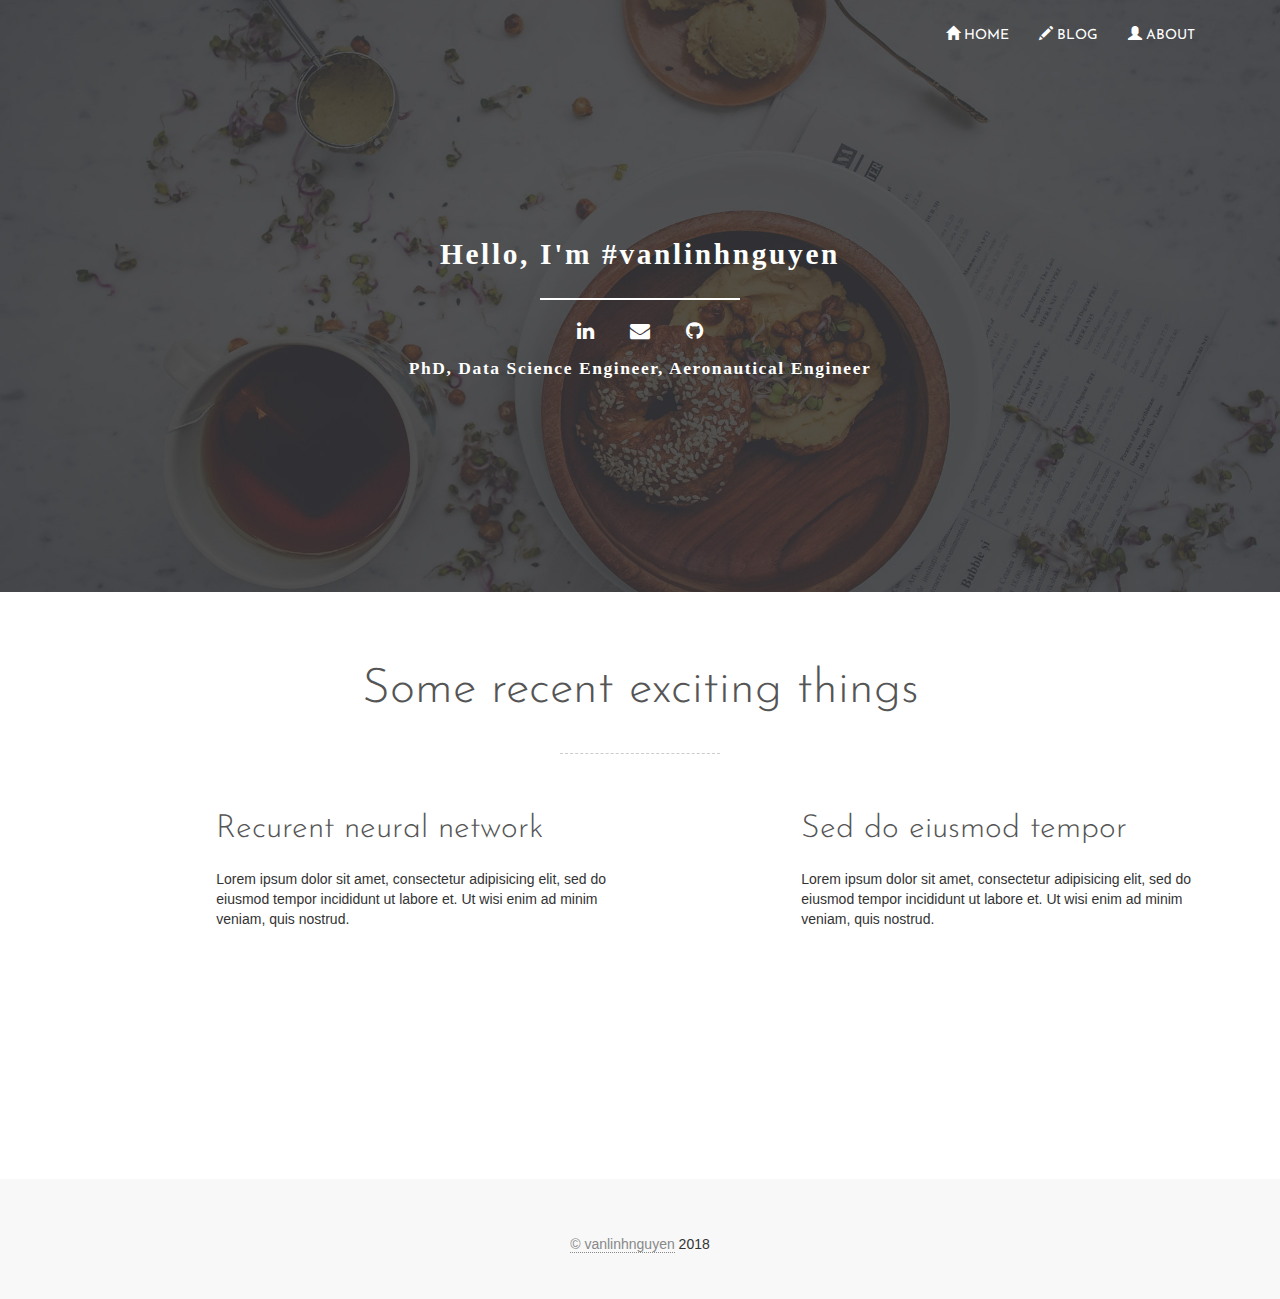
==== index.html @ 9b0e5e78 "template change" ====
<!DOCTYPE html>
<html lang="en">

    <head>

        <meta charset="utf-8">
        <meta http-equiv="X-UA-Compatible" content="IE=edge">
        <meta name="viewport" content="width=device-width, initial-scale=1">
        <title>vanlinhnguyen</title>

        <!-- CSS -->        
        <link rel="stylesheet" href="https://fonts.googleapis.com/css?family=Josefin+Sans:300,400|Roboto:300,400,500">
        <link rel="stylesheet" href="assets/bootstrap/css/bootstrap.min.css">
        <link rel="stylesheet" href="assets/font-awesome/css/font-awesome.min.css">
        <link rel="stylesheet" href="assets/css/animate.css">
        <link rel="stylesheet" href="assets/css/style.css">

        <!-- HTML5 Shim and Respond.js IE8 support of HTML5 elements and media queries -->
        <!-- WARNING: Respond.js doesn't work if you view the page via file:// -->
        <!--[if lt IE 9]>
            <script src="https://oss.maxcdn.com/libs/html5shiv/3.7.0/html5shiv.js"></script>
            <script src="https://oss.maxcdn.com/libs/respond.js/1.4.2/respond.min.js"></script>
        <![endif]-->
    </head>

    <body>
    
    	<!-- Top content -->
			<div class="top-content">
				<!-- Top menu -->
				<nav class="navbar navbar-inverse" role="navigation">
					<div class="container">
						<!-- Collect the nav links, forms, and other content for toggling -->
						<div class="collapse navbar-collapse" id="top-navbar-1">
							<ul class="nav navbar-nav navbar-right">
								<li><a href="./index.html"><span class="glyphicon glyphicon-home"></span> Home</a></li>
								<li><a href="blog.html"><span class="glyphicon glyphicon-pencil"></span> Blog</a></li>
								<li><a href="#"><span class="glyphicon glyphicon-user"></span> About</a></li>
							</ul>
						</div>
					</div>
				</nav>

				<div class="top-content-container">
					<div class="container">
						<div class="row">
							<div class="col-sm-12 text wow fadeInLeft pagination-centered">
								<h1>Hello, I'm #vanlinhnguyen</h1>
								<a type="button" href="https://www.linkedin.com/in/van-linh-nguyen-phd-88685b9a" class="btn-floating btn-lg btn-li"><i class="fa fa-linkedin"></i></a>
								<a type="button" href="mailto:linh.van.nguyen@hotmail.com" class="btn-floating btn-lg btn-email"><i class="fa fa-envelope"></i></a>
								<a type="button" href="https://github.com/vanlinhnguyen" class="btn-floating btn-lg btn-git"><i class="fa fa-github"></i></a>
								<h2>
									PhD, Data Science Engineer, Aeronautical Engineer
								</h2>
							</div>
						</div>
					</div>
				</div>
            
			</div>
        
			<!-- Features -->
			<div class="features-container section-container">
				<div class="container">
						<div class="row">
								<div class="col-sm-12 features section-description wow fadeIn">
										<h2  class="text-center">Some recent exciting things</h2>
										<div class="divider-1"><div class="line"></div></div>
								</div>
						</div>

						<div class="row">
								<div class="col-sm-6 features-box wow fadeInLeft">
									<div class="row">
										<div class="col-sm-3 features-box-icon">
											<i class="fa fa-twitter"></i>
										</div>
										<div class="col-sm-9">
											<h3>Recurent neural network</h3>
												<p>
													Lorem ipsum dolor sit amet, consectetur adipisicing elit, sed do eiusmod tempor incididunt ut labore et.
													Ut wisi enim ad minim veniam, quis nostrud.
												</p>
										</div>
									</div>
								</div>
								<div class="col-sm-6 features-box wow fadeInLeft">
									<div class="row">
										<div class="col-sm-3 features-box-icon">
											<i class="fa fa-instagram"></i>
										</div>
										<div class="col-sm-9">
											<h3>Sed do eiusmod tempor</h3>
												<p>
													Lorem ipsum dolor sit amet, consectetur adipisicing elit, sed do eiusmod tempor incididunt ut labore et.
													Ut wisi enim ad minim veniam, quis nostrud.
												</p>
										</div>
									</div>
								</div>
						</div>

						<div class="row">
								<div class="col-sm-6 features-box wow fadeInLeft">
									<div class="row">
										<div class="col-sm-3 features-box-icon">
											<i class="fa fa-magic"></i>
										</div>
										<div class="col-sm-9">
											<h3>Quis nostrud exerci tat</h3>
												<p>
													Lorem ipsum dolor sit amet, consectetur adipisicing elit, sed do eiusmod tempor incididunt ut labore et.
													Ut wisi enim ad minim veniam, quis nostrud.
												</p>
										</div>
									</div>
								</div>
								<div class="col-sm-6 features-box wow fadeInLeft">
									<div class="row">
										<div class="col-sm-3 features-box-icon">
											<i class="fa fa-cloud"></i>
										</div>
										<div class="col-sm-9">
											<h3>Minim veniam quis nostrud</h3>
												<p>
													Lorem ipsum dolor sit amet, consectetur adipisicing elit, sed do eiusmod tempor incididunt ut labore et.
													Ut wisi enim ad minim veniam, quis nostrud.
												</p>
										</div>
									</div>
								</div>
						</div>
	        </div>
        </div>
				<!-- Footer -->
				<footer>
					<div class="container pagination-centered">
						<div class="row">
							<div class="col-sm-12 footer-copyright">
								<a href="mailto:linh.van.nguyen@hotmail.com">&copy; vanlinhnguyen</a> 2018
							</div>
						</div>
					</div>
				</footer>
        <!-- Javascript -->
        <script src="assets/js/jquery-1.11.1.min.js"></script>
        <script src="assets/bootstrap/js/bootstrap.min.js"></script>
        <script src="assets/js/jquery.backstretch.min.js"></script>
        <script src="assets/js/wow.min.js"></script>
        <script src="assets/js/retina-1.1.0.min.js"></script>
        <script src="assets/js/scripts.js"></script>
        
        <!--[if lt IE 10]>
            <script src="assets/js/placeholder.js"></script>
        <![endif]-->

    </body>

</html>
---- assets/css/style.css ----
html,
body {
    height: 100%
}

.fa {
    font-size: 20px;
    color:white;
}

.pagination-centered{text-align:center;}

/*h1, h2, h3, h4, h5, h6 {*/
    /*text-align: center;*/
/*}*/
strong { font-weight: 500; }

a, a:hover, a:focus {
	color: #cb9f3d; text-decoration: none;
    -o-transition: all .3s; -moz-transition: all .3s; -webkit-transition: all .3s; -ms-transition: all .3s; transition: all .3s;
}

.container h2 { margin-top: 10px; font-family: 'Josefin Sans', sans-serif; font-size: 48px; font-weight: 300; color: #555; line-height: 56px; }
.container h3 { font-family: 'Josefin Sans', sans-serif; font-size: 32px; font-weight: 300; color: #555; line-height: 40px; }

img { max-width: 100%; }

.medium-paragraph { font-size: 18px; line-height: 34px; }

.colored { color: #cb9f3d; }

::-moz-selection { background: #cb9f3d; color: #fff; text-shadow: none; }
::selection { background: #cb9f3d; color: #fff; text-shadow: none; }


/***** General style, all sections *****/

.section-container { margin: 0 auto; padding-bottom: 80px; }
.section-description { margin-top: 60px; padding-bottom: 10px; }
.section-description p { margin-top: 20px; padding: 0 120px; }


/***** Divider *****/

.divider-1 { padding: 25px 0 15px 0; }
.divider-1 .line { width: 160px; margin: 0 auto; border-bottom: 1px dashed #ccc; }


/***** Top menu *****/

.navbar {
	margin-bottom: 0;
	padding-top: 10px;
	background: none;
	border: 0;
	-moz-border-radius: 0; -webkit-border-radius: 0; border-radius: 0;
	-o-transition: all .6s; -moz-transition: all .6s; -webkit-transition: all .6s; -ms-transition: all .6s; transition: all .6s;
}

ul.navbar-nav {
	font-family: 'Josefin Sans', sans-serif;
	font-size: 14px;
	color: #fff;
	font-weight: 400;
	text-transform: uppercase;
}

.navbar-inverse ul.navbar-nav li a { color: #fff; border: 0; }
.navbar-inverse ul.navbar-nav li a:hover { color: #ddd; border: 0; }
.navbar-inverse ul.navbar-nav li a:focus { color: #ddd; outline: 0; border: 0; }

.navbar-inverse ul.navbar-nav li a.btn-link-3 {
	display: inline-block;
	margin: 9px 0 0 15px;
	padding: 6px 15px;
	background: #cb9f3d;
	border: 0;
	font-family: 'Josefin Sans', sans-serif;
	font-size: 14px;
    font-weight: 300;
    color: #fff;
    opacity: 1;
    text-transform: uppercase;
    -moz-border-radius: 6px; -webkit-border-radius: 6px; border-radius: 6px;
}
.navbar-inverse ul.navbar-nav li a.btn-link-3:hover,
.navbar-inverse ul.navbar-nav li a.btn-link-3:focus,
.navbar-inverse ul.navbar-nav li a.btn-link-3:active,
.navbar-inverse ul.navbar-nav li a.btn-link-3:active:focus { outline: 0; opacity: 0.6; color: #fff; }

.navbar>.container .navbar-brand, .navbar>.container-fluid .navbar-brand { margin-left: 0; }


/***** Top content *****/

.top-content-container { padding: 150px 0 200px 0; }

.top-content .text { color: #fff; }
.top-content .text h1 { color: #fff; }

.top-content .description { margin: 30px 0 10px 0; }
.top-content .description p { opacity: 0.8; }
.top-content .description a { color: #fff; border-bottom: 1px dotted #fff; }
.top-content .description a:hover, .top-content .description a:focus { color: #fff; border: 0; }

.top-content h1{
    font-family: 'Verlag A', 'Verlag B';
    font-weight: 700;
    font-style: normal;
    /*text-transform: uppercase;*/
    font-size: 2.1em;
    letter-spacing: .09em;
    line-height: 1.6em;
    color: #fff;
}
.top-content h1:after {
    content: "";
    background: #fff;
    display: block;
    height: 2px;
    margin: 20px auto;
    width: 200px
}

.top-content h2 {
    font-family: 'Verlag A', 'Verlag B';
    font-weight: 700;
    font-style: normal;
    font-size: 1.25em;
    letter-spacing: .09em;
    line-height: 1.6em;
    color: #fff;

}

/* *************** BLOG **************** */
.post {
    width: 250px;
    min-height: 330px;
    margin-bottom: 20px;
    margin-left: 5px;
    margin-right: 5px;
    float: left;
    border: 2px;
    background-color: #F7F7F7;
    border-radius: 5px
}

.post h3 {
    margin: 5px;
    font-size: 100%;
    text-align: center
}

.post h4 {
    margin: 0px;
    font-size: 85%;
    text-align: center
}

.post img {
    margin: 0px;
    padding: 2px;
    margin-bottom: 10px;
    width: 100%;
    height: 245px
}

/*PROJECT SHOWROOM*/
.projects {
    min-height: 100%;
    overflow: hidden;
    display: flex;
    justify-content: space-around;
    flex-wrap: wrap;
    align-content: center;
    width: 60%;
}

.projects > * {
    margin: 10px;
    padding: 10px;
    /*width: 30%;*/
    width: 260px;
    min-height: 330px;
    border-radius: 5px;
    box-shadow: 1px 1px 10px black;
    transition: all 0.2s ease;
    display: flex;
    flex-direction: column;
    justify-content: space-between;
}
.projects > *:hover {
    background-color: lightblue;
    border-radius: 5px;
    transform: scale(1.02);
}
.projects img {
    max-width: 100%;
    max-height: 100%;
}
.project-links {
    display: flex;
    justify-content: space-between;
}
.projects h3 {
    margin: 5px;
    font-size: 100%;
    text-align: center
}

.projects h4 {
    margin: 0px;
    font-size: 85%;
    text-align: center
}
.projects div {
    flex: 45%;
}

textheader {
    /*position: relative;*/
    /*color: #fff;*/
    text-align: center;
    width: 50%;
    /*z-index: 5*/
}

#wrap {
    background-color:rgba(245,245,245,.8);
    padding-top:20px;
    padding-left:20px;
    padding-right:20px
}
#wrap h2{
    text-align: center;
}

#wrap h2:after {
    content: "";
    background: black;
    display: block;
    height: 2px;
    margin: 20px auto;
    width: 200px
}


/***** Features *****/
.features-box { margin-top: 30px; text-align: left; }
.features-box .features-box-icon { font-size: 60px; color: #cb9f3d; line-height: 60px; text-align: center; }
.features-box h3 { margin-top: 0; padding: 0 0 10px 0; }


/***** Footer *****/

footer { padding: 40px 0 45px 0; background: #f8f8f8; }

.footer-copyright { padding-top: 15px; }
.footer-copyright a { color: #888; border-bottom: 1px dotted #888; }
.footer-copyright a:hover, .footer-copyright a:focus { color: #888; border: 0; }



/***** MEDIA QUERIES *****/


@media (min-width: 992px) and (max-width: 1199px) {}

@media (min-width: 768px) and (max-width: 991px) {

    .section-description p { padding: 0; }

    .features-box .features-box-icon { font-size: 50px; line-height: 50px; }

}

@media (max-width: 767px) {

    .navbar { padding-top: 0; background: #444; }
    .navbar>.container .navbar-brand, .navbar>.container-fluid .navbar-brand { margin-left: 15px; }
    .navbar-collapse { border: 0; }
    .navbar-inverse .navbar-toggle { border-color: transparent; }
    .navbar-inverse ul.navbar-nav li a.btn-link-3 { margin: 10px; }

    .section-description p { padding: 0; }

    .top-content-container { padding: 60px 0 80px 0; }
    .top-content .text { padding-top: 20px; }

    .features-box { text-align: center; }
    .features-box h3 { margin-top: 5px; padding-top: 10px; }

}

@media (max-width: 415px) {

    h1, h2 { font-size: 36px; }

}


/* Retina-ize images/icons */

@media
only screen and (-webkit-min-device-pixel-ratio: 2),
only screen and (   min--moz-device-pixel-ratio: 2),
only screen and (     -o-min-device-pixel-ratio: 2/1),
only screen and (        min-device-pixel-ratio: 2),
only screen and (                min-resolution: 192dpi),
only screen and (                min-resolution: 2dppx) {

    /* logo */
    .navbar-brand {
        background-image: url(../img/logo@2x.png) !important; background-repeat: no-repeat !important; background-size: 102px 32px !important;
    }

}


/* Retina-ize images/icons */

@media
only screen and (-webkit-min-device-pixel-ratio: 2),
only screen and (   min--moz-device-pixel-ratio: 2),
only screen and (     -o-min-device-pixel-ratio: 2/1),
only screen and (        min-device-pixel-ratio: 2),
only screen and (                min-resolution: 192dpi),
only screen and (                min-resolution: 2dppx) {

    /* logo */
    .navbar-brand {
        background-image: url(../img/logo@2x.png) !important; background-repeat: no-repeat !important; background-size: 102px 32px !important;
    }

}

/***** MEDIA QUERIES *****/


@media (min-width: 992px) and (max-width: 1199px) {}

@media (min-width: 768px) and (max-width: 991px) {

	.section-description p { padding: 0; }
	
	.features-box .features-box-icon { font-size: 50px; line-height: 50px; }

}

@media (max-width: 767px) {
	
	.navbar { padding-top: 0; background: #444; }
	.navbar>.container .navbar-brand, .navbar>.container-fluid .navbar-brand { margin-left: 15px; }
	.navbar-collapse { border: 0; }
	.navbar-inverse .navbar-toggle { border-color: transparent; }
	.navbar-inverse ul.navbar-nav li a.btn-link-3 { margin: 10px; }
	
	.section-description p { padding: 0; }
	
	.top-content-container { padding: 60px 0 80px 0; }
	.top-content .text { padding-top: 20px; }
	
	.features-box { text-align: center; }
	.features-box h3 { margin-top: 5px; padding-top: 10px; }

}

@media (max-width: 415px) {
	
	h1, h2 { font-size: 36px; }

}


/* Retina-ize images/icons */

@media
only screen and (-webkit-min-device-pixel-ratio: 2),
only screen and (   min--moz-device-pixel-ratio: 2),
only screen and (     -o-min-device-pixel-ratio: 2/1),
only screen and (        min-device-pixel-ratio: 2),
only screen and (                min-resolution: 192dpi),
only screen and (                min-resolution: 2dppx) {
}
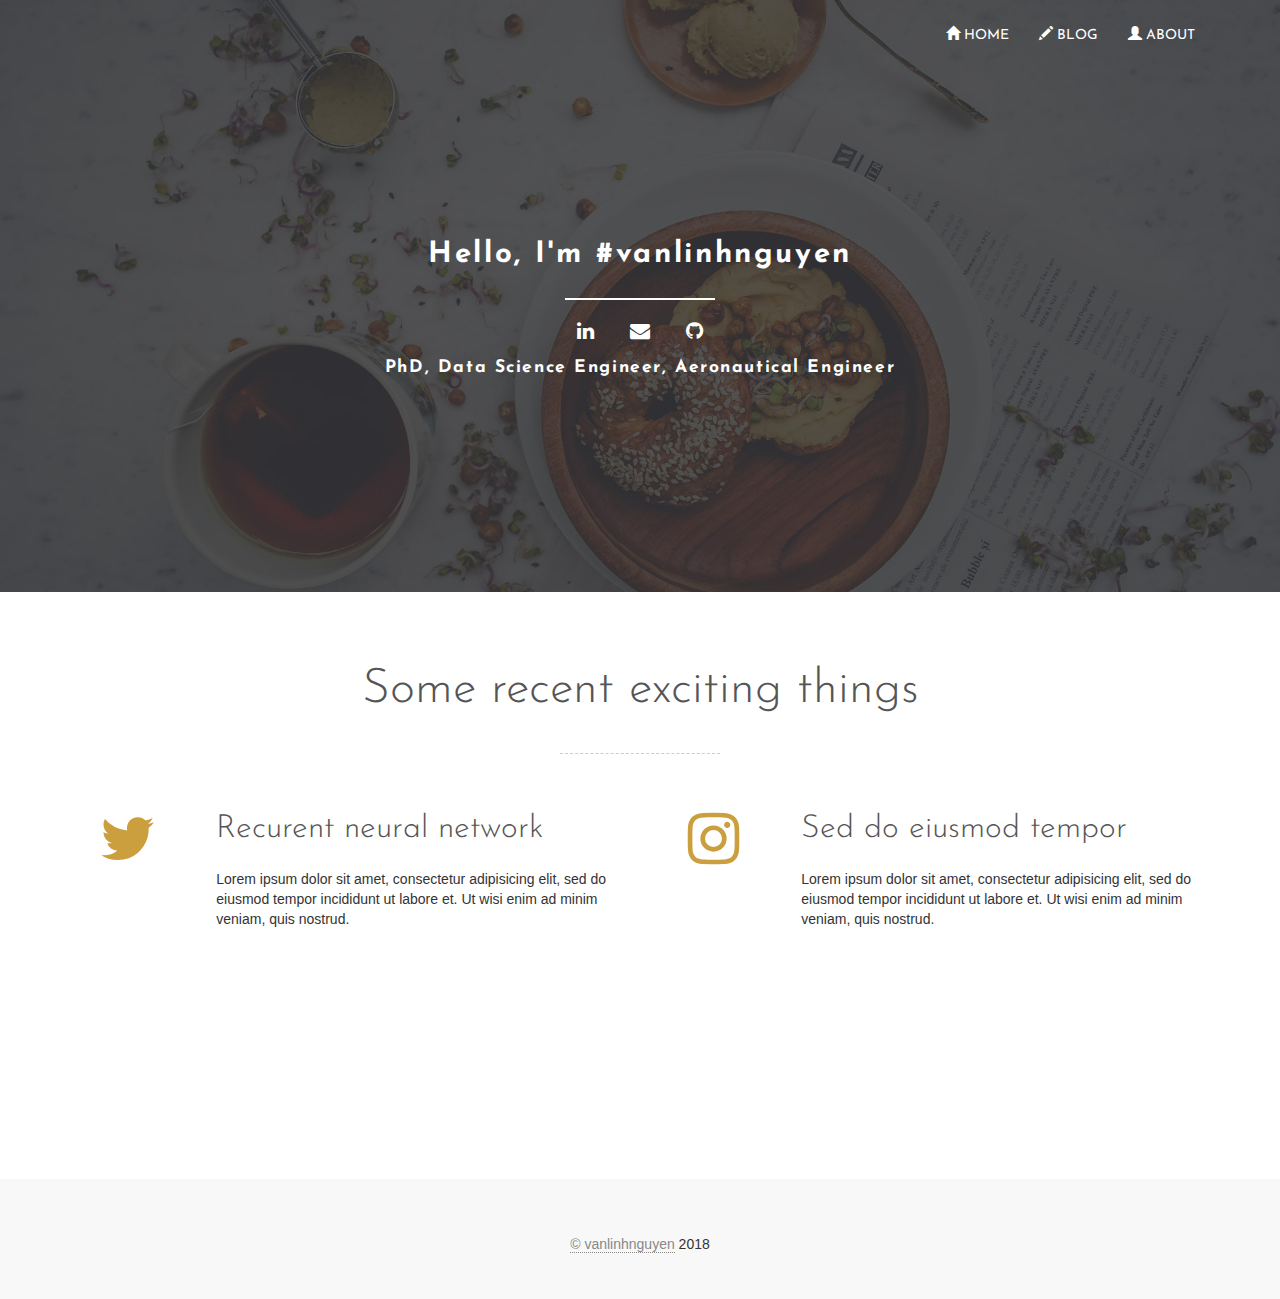
==== commit 11cb79d7: "stylings" ====
--- a/index.html
+++ b/index.html
@@ -30,6 +30,13 @@
 				<!-- Top menu -->
 				<nav class="navbar navbar-inverse" role="navigation">
 					<div class="container">
+						<div class="navbar-header">
+							<button type="button" class="navbar-toggle" data-toggle="collapse" data-target="#navbarCollapse">
+								<span class="icon-bar"></span>
+								<span class="icon-bar"></span>
+								<span class="icon-bar"></span>
+							</button>
+						</div>
 						<!-- Collect the nav links, forms, and other content for toggling -->
 						<div class="collapse navbar-collapse" id="top-navbar-1">
 							<ul class="nav navbar-nav navbar-right">
--- a/assets/css/style.css
+++ b/assets/css/style.css
@@ -3,16 +3,21 @@
     height: 100%
 }
 
-.fa {
+.blogpage #body {
+    background: url('../img/backgrounds/1.jpg') no-repeat center center fixed;
+    -moz-background-size: cover;
+    -webkit-background-size: cover;
+    -o-background-size: cover;
+    background-size: cover
+}
+
+.top-content-container .fa {
     font-size: 20px;
     color:white;
 }
 
 .pagination-centered{text-align:center;}
 
-/*h1, h2, h3, h4, h5, h6 {*/
-    /*text-align: center;*/
-/*}*/
 strong { font-weight: 500; }
 
 a, a:hover, a:focus {
@@ -20,8 +25,21 @@
     -o-transition: all .3s; -moz-transition: all .3s; -webkit-transition: all .3s; -ms-transition: all .3s; transition: all .3s;
 }
 
-.container h2 { margin-top: 10px; font-family: 'Josefin Sans', sans-serif; font-size: 48px; font-weight: 300; color: #555; line-height: 56px; }
-.container h3 { font-family: 'Josefin Sans', sans-serif; font-size: 32px; font-weight: 300; color: #555; line-height: 40px; }
+.container h2 {
+    margin-top: 10px;
+    font-family: 'Josefin Sans', sans-serif;
+    /*font-family: 'Verlag A', 'Verlag B';*/
+    font-size: 48px;
+    font-weight: 300;
+    color: #555;
+    line-height: 56px; }
+.container h3 {
+    font-family: 'Josefin Sans', sans-serif;
+    /*font-family: 'Verlag A', 'Verlag B';*/
+    font-size: 32px;
+    font-weight: 300;
+    color: #555;
+    line-height: 40px; }
 
 img { max-width: 100%; }
 
@@ -58,7 +76,7 @@
 }
 
 ul.navbar-nav {
-	font-family: 'Josefin Sans', sans-serif;
+    font-family: 'Josefin Sans', sans-serif;
 	font-size: 14px;
 	color: #fff;
 	font-weight: 400;
@@ -104,8 +122,9 @@
 .top-content .description a:hover, .top-content .description a:focus { color: #fff; border: 0; }
 
 .top-content h1{
-    font-family: 'Verlag A', 'Verlag B';
-    font-weight: 700;
+    /*font-family: 'Verlag A', 'Verlag B';*/
+    font-family: 'Josefin Sans', sans-serif;
+    font-weight: 900;
     font-style: normal;
     /*text-transform: uppercase;*/
     font-size: 2.1em;
@@ -119,11 +138,12 @@
     display: block;
     height: 2px;
     margin: 20px auto;
-    width: 200px
+    width: 150px
 }
 
 .top-content h2 {
-    font-family: 'Verlag A', 'Verlag B';
+    /*font-family: 'Verlag A', 'Verlag B';*/
+    font-family: 'Josefin Sans', sans-serif;
     font-weight: 700;
     font-style: normal;
     font-size: 1.25em;
@@ -174,13 +194,31 @@
     justify-content: space-around;
     flex-wrap: wrap;
     align-content: center;
-    width: 60%;
+    width: 70%;
+}
+.projects a:link {
+    color: black
+}
+
+.projects a:visited {
+    color: black
+}
+
+.projects a:hover {
+    color: black
+}
+
+.projects a:active {
+    color: black
 }
 
 .projects > * {
+    background-color:white;
+    margin-bottom:20px;
+    margin-left:15px;
+    margin-right:15px;
     margin: 10px;
     padding: 10px;
-    /*width: 30%;*/
     width: 260px;
     min-height: 330px;
     border-radius: 5px;
@@ -214,6 +252,7 @@
     font-size: 85%;
     text-align: center
 }
+
 .projects div {
     flex: 45%;
 }
@@ -227,6 +266,9 @@
 }
 
 #wrap {
+    max-width: 1500px;
+    margin-left: auto;
+    margin-right: auto;
     background-color:rgba(245,245,245,.8);
     padding-top:20px;
     padding-left:20px;
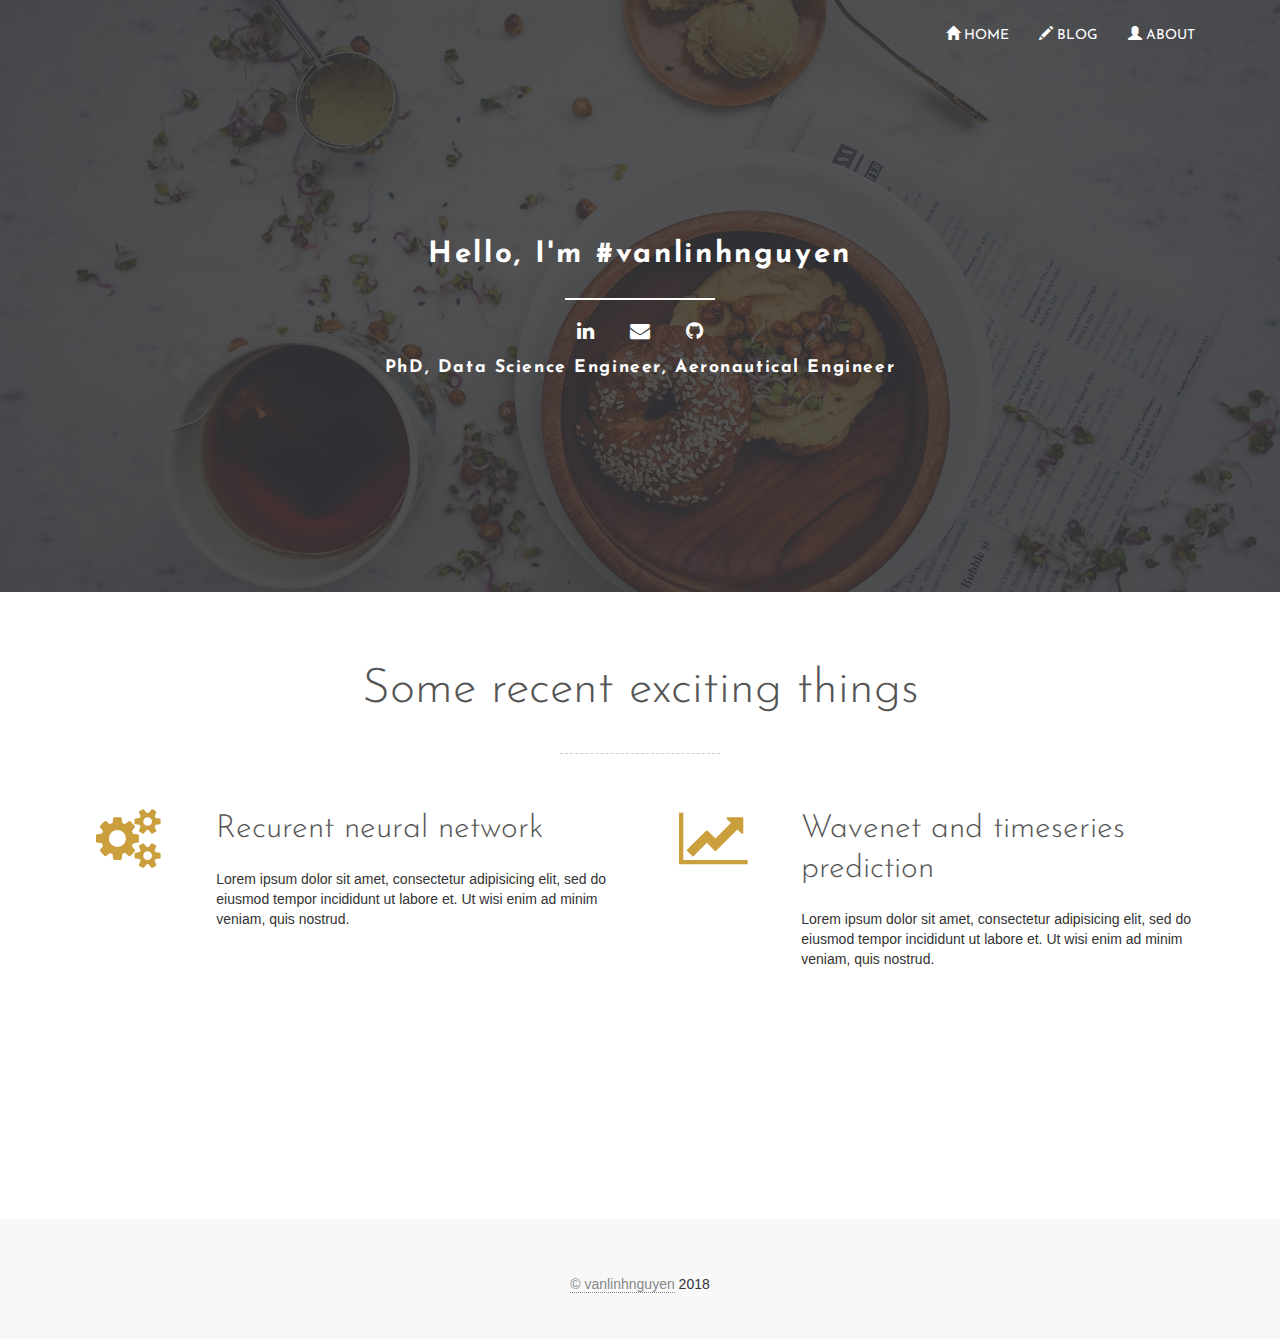
==== commit aaaaf74b: "style for one post" ====
--- a/index.html
+++ b/index.html
@@ -80,7 +80,7 @@
 								<div class="col-sm-6 features-box wow fadeInLeft">
 									<div class="row">
 										<div class="col-sm-3 features-box-icon">
-											<i class="fa fa-twitter"></i>
+											<i class="fa fa-cogs"></i>
 										</div>
 										<div class="col-sm-9">
 											<h3>Recurent neural network</h3>
@@ -94,10 +94,10 @@
 								<div class="col-sm-6 features-box wow fadeInLeft">
 									<div class="row">
 										<div class="col-sm-3 features-box-icon">
-											<i class="fa fa-instagram"></i>
+											<i class="fa fa-line-chart"></i>
 										</div>
 										<div class="col-sm-9">
-											<h3>Sed do eiusmod tempor</h3>
+											<h3>Wavenet and timeseries prediction</h3>
 												<p>
 													Lorem ipsum dolor sit amet, consectetur adipisicing elit, sed do eiusmod tempor incididunt ut labore et.
 													Ut wisi enim ad minim veniam, quis nostrud.
@@ -111,13 +111,13 @@
 								<div class="col-sm-6 features-box wow fadeInLeft">
 									<div class="row">
 										<div class="col-sm-3 features-box-icon">
-											<i class="fa fa-magic"></i>
+											<i class="fa fa-comments"></i>
 										</div>
 										<div class="col-sm-9">
-											<h3>Quis nostrud exerci tat</h3>
+											<h3><a href="#">Free GPU for deep learning</a></h3>
 												<p>
 													Lorem ipsum dolor sit amet, consectetur adipisicing elit, sed do eiusmod tempor incididunt ut labore et.
-													Ut wisi enim ad minim veniam, quis nostrud.
+													Ut wisi enim ad minim veniam, quis nostrud. <a href="#">more</a>
 												</p>
 										</div>
 									</div>
@@ -125,10 +125,10 @@
 								<div class="col-sm-6 features-box wow fadeInLeft">
 									<div class="row">
 										<div class="col-sm-3 features-box-icon">
-											<i class="fa fa-cloud"></i>
+											<i class="fa fa-database"></i>
 										</div>
 										<div class="col-sm-9">
-											<h3>Minim veniam quis nostrud</h3>
+											<h3>Spark 2.x key features</h3>
 												<p>
 													Lorem ipsum dolor sit amet, consectetur adipisicing elit, sed do eiusmod tempor incididunt ut labore et.
 													Ut wisi enim ad minim veniam, quis nostrud.
--- a/assets/css/style.css
+++ b/assets/css/style.css
@@ -4,7 +4,17 @@
 }
 
 .blogpage #body {
-    background: url('../img/backgrounds/1.jpg') no-repeat center center fixed;
+    background: url(/assets/img/backgrounds/1.jpg) no-repeat center center fixed;
+    -moz-background-size: cover;
+    -webkit-background-size: cover;
+    -o-background-size: cover;
+    background-size: cover
+}
+
+
+body .contentpage {
+    background: url("../../assets/img/backgrounds/1.jpg");
+    /*background: url(/assets/img/backgrounds/1.jpg) no-repeat center center fixed;*/
     -moz-background-size: cover;
     -webkit-background-size: cover;
     -o-background-size: cover;
@@ -75,6 +85,10 @@
 	-o-transition: all .6s; -moz-transition: all .6s; -webkit-transition: all .6s; -ms-transition: all .6s; transition: all .6s;
 }
 
+.navbar-blogpost {
+    background-color: black;
+}
+
 ul.navbar-nav {
     font-family: 'Josefin Sans', sans-serif;
 	font-size: 14px;
@@ -107,7 +121,6 @@
 .navbar-inverse ul.navbar-nav li a.btn-link-3:active:focus { outline: 0; opacity: 0.6; color: #fff; }
 
 .navbar>.container .navbar-brand, .navbar>.container-fluid .navbar-brand { margin-left: 0; }
-
 
 /***** Top content *****/
 
@@ -265,6 +278,15 @@
     /*z-index: 5*/
 }
 
+#wrap_post {
+    max-width: 1500px;
+    margin-left: auto;
+    margin-right: auto;
+    background-color:white;
+    padding-top:20px;
+    padding-left:20px;
+    padding-right:20px
+}
 #wrap {
     max-width: 1500px;
     margin-left: auto;
@@ -274,6 +296,7 @@
     padding-left:20px;
     padding-right:20px
 }
+
 #wrap h2{
     text-align: center;
 }
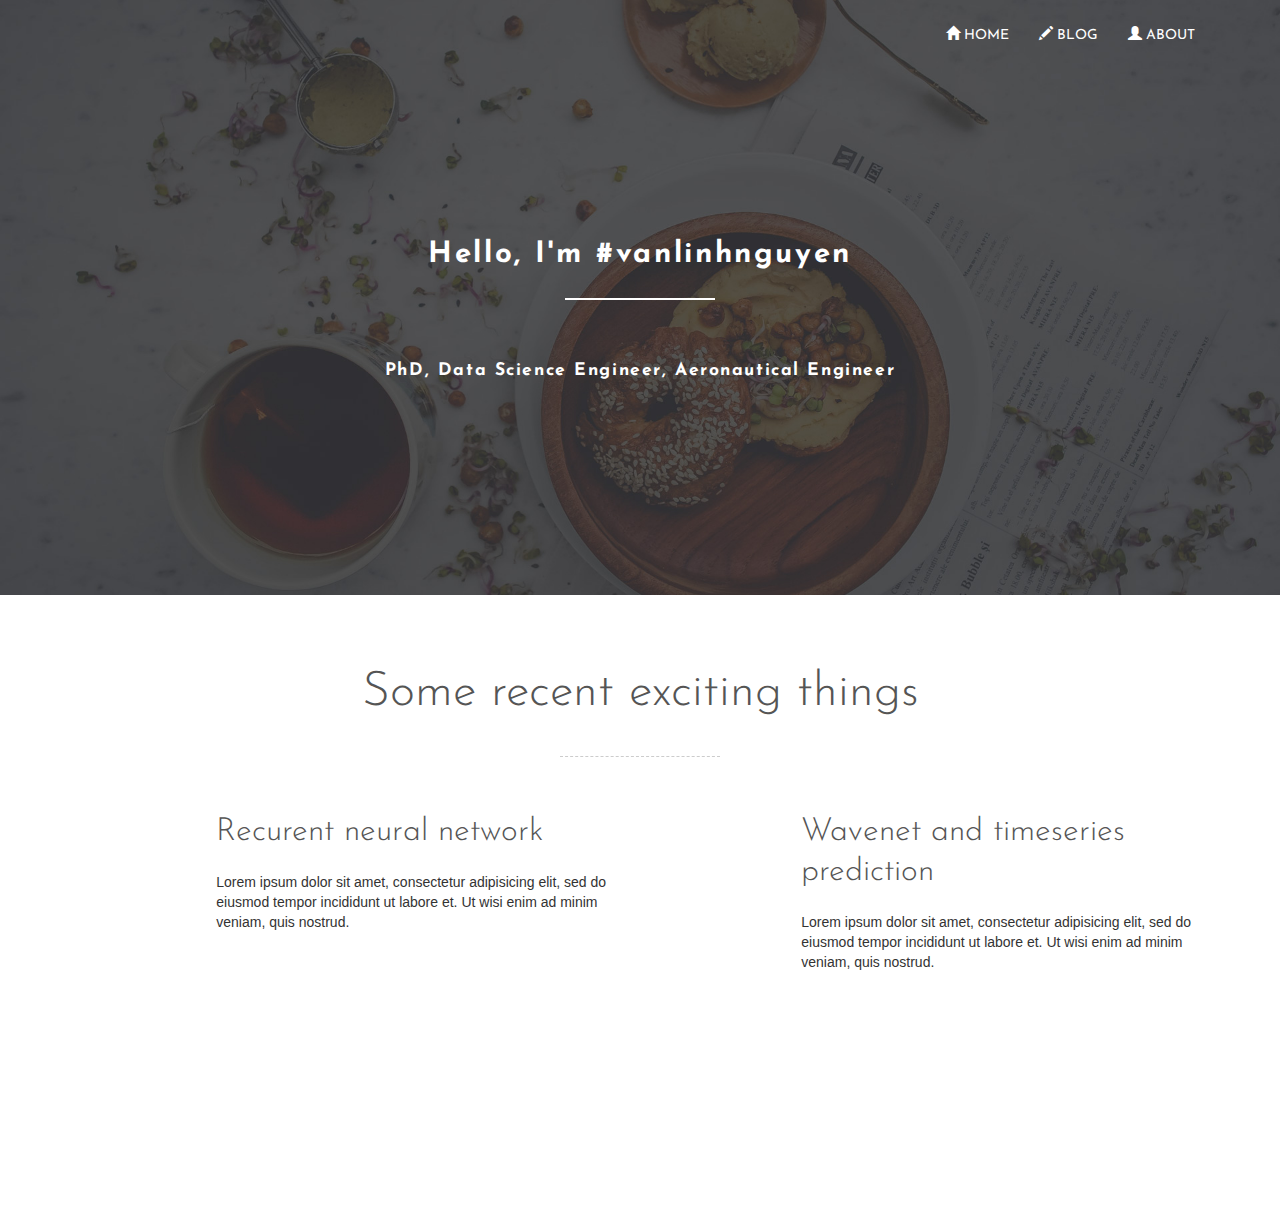
==== commit f1cee745: "cleans" ====
--- a/index.html
+++ b/index.html
@@ -10,10 +10,10 @@
 
         <!-- CSS -->        
         <link rel="stylesheet" href="https://fonts.googleapis.com/css?family=Josefin+Sans:300,400|Roboto:300,400,500">
-        <link rel="stylesheet" href="assets/bootstrap/css/bootstrap.min.css">
-        <link rel="stylesheet" href="assets/font-awesome/css/font-awesome.min.css">
-        <link rel="stylesheet" href="assets/css/animate.css">
-        <link rel="stylesheet" href="assets/css/style.css">
+        <link rel="stylesheet" href="bootstrap/css/bootstrap.min.css">
+        <link rel="stylesheet" href="font-awesome/css/font-awesome.min.css">
+        <link rel="stylesheet" href="css/animate.css">
+        <link rel="stylesheet" href="css/style.css">
 
         <!-- HTML5 Shim and Respond.js IE8 support of HTML5 elements and media queries -->
         <!-- WARNING: Respond.js doesn't work if you view the page via file:// -->
@@ -139,27 +139,27 @@
 						</div>
 	        </div>
         </div>
-				<!-- Footer -->
-				<footer>
-					<div class="container pagination-centered">
-						<div class="row">
-							<div class="col-sm-12 footer-copyright">
-								<a href="mailto:linh.van.nguyen@hotmail.com">&copy; vanlinhnguyen</a> 2018
-							</div>
-						</div>
-					</div>
-				</footer>
+				<!--&lt;!&ndash; Footer &ndash;&gt;-->
+				<!--<footer>-->
+					<!--<div class="container pagination-centered">-->
+						<!--<div class="row">-->
+							<!--<div class="col-sm-12 footer-copyright">-->
+								<!--<a href="mailto:linh.van.nguyen@hotmail.com">&copy; vanlinhnguyen</a> 2018-->
+							<!--</div>-->
+						<!--</div>-->
+					<!--</div>-->
+				<!--</footer>-->
         <!-- Javascript -->
-        <script src="assets/js/jquery-1.11.1.min.js"></script>
-        <script src="assets/bootstrap/js/bootstrap.min.js"></script>
-        <script src="assets/js/jquery.backstretch.min.js"></script>
-        <script src="assets/js/wow.min.js"></script>
-        <script src="assets/js/retina-1.1.0.min.js"></script>
-        <script src="assets/js/scripts.js"></script>
+        <script src="js/jquery-1.11.1.min.js"></script>
+        <script src="bootstrap/js/bootstrap.min.js"></script>
+        <script src="js/jquery.backstretch.min.js"></script>
+        <script src="js/wow.min.js"></script>
+        <script src="js/retina-1.1.0.min.js"></script>
+        <script src="js/scripts.js"></script>
         
         <!--[if lt IE 10]>
-            <script src="assets/js/placeholder.js"></script>
-        <![endif]-->
+			<script src="js/placeholder.js"></script>
+			<![endif]-->
 
     </body>
 
--- a/css/style.css
+++ b/css/style.css
@@ -0,0 +1,420 @@
+html,
+body {
+    height: 100%
+}
+
+.blogpage #body {
+    background: url(../images/1.jpg) no-repeat center center fixed;
+    -moz-background-size: cover;
+    -webkit-background-size: cover;
+    -o-background-size: cover;
+    background-size: cover
+}
+
+
+body .contentpage {
+    background: url("../images/1.jpg");
+    -moz-background-size: cover;
+    -webkit-background-size: cover;
+    -o-background-size: cover;
+    background-size: cover
+}
+
+.top-content-container .fa {
+    font-size: 20px;
+    color:white;
+}
+
+.pagination-centered{text-align:center;}
+
+strong { font-weight: 500; }
+
+a, a:hover, a:focus {
+	color: #cb9f3d; text-decoration: none;
+    -o-transition: all .3s; -moz-transition: all .3s; -webkit-transition: all .3s; -ms-transition: all .3s; transition: all .3s;
+}
+
+.container h2 {
+    margin-top: 10px;
+    font-family: 'Josefin Sans', sans-serif;
+    /*font-family: 'Verlag A', 'Verlag B';*/
+    font-size: 48px;
+    font-weight: 300;
+    color: #555;
+    line-height: 56px; }
+.container h3 {
+    font-family: 'Josefin Sans', sans-serif;
+    /*font-family: 'Verlag A', 'Verlag B';*/
+    font-size: 32px;
+    font-weight: 300;
+    color: #555;
+    line-height: 40px; }
+
+img { max-width: 100%; }
+
+.medium-paragraph { font-size: 18px; line-height: 34px; }
+
+.colored { color: #cb9f3d; }
+
+::-moz-selection { background: #cb9f3d; color: #fff; text-shadow: none; }
+::selection { background: #cb9f3d; color: #fff; text-shadow: none; }
+
+
+/***** General style, all sections *****/
+
+.section-container { margin: 0 auto; padding-bottom: 80px; }
+.section-description { margin-top: 60px; padding-bottom: 10px; }
+.section-description p { margin-top: 20px; padding: 0 120px; }
+
+
+/***** Divider *****/
+
+.divider-1 { padding: 25px 0 15px 0; }
+.divider-1 .line { width: 160px; margin: 0 auto; border-bottom: 1px dashed #ccc; }
+
+
+/***** Top menu *****/
+
+.navbar {
+	margin-bottom: 0;
+	padding-top: 10px;
+	background: none;
+	border: 0;
+	-moz-border-radius: 0; -webkit-border-radius: 0; border-radius: 0;
+	-o-transition: all .6s; -moz-transition: all .6s; -webkit-transition: all .6s; -ms-transition: all .6s; transition: all .6s;
+}
+
+.navbar-blogpost {
+    background-color: black;
+}
+
+ul.navbar-nav {
+    font-family: 'Josefin Sans', sans-serif;
+	font-size: 14px;
+	color: #fff;
+	font-weight: 400;
+	text-transform: uppercase;
+}
+
+.navbar-inverse ul.navbar-nav li a { color: #fff; border: 0; }
+.navbar-inverse ul.navbar-nav li a:hover { color: #ddd; border: 0; }
+.navbar-inverse ul.navbar-nav li a:focus { color: #ddd; outline: 0; border: 0; }
+
+.navbar-inverse ul.navbar-nav li a.btn-link-3 {
+	display: inline-block;
+	margin: 9px 0 0 15px;
+	padding: 6px 15px;
+	background: #cb9f3d;
+	border: 0;
+	font-family: 'Josefin Sans', sans-serif;
+	font-size: 14px;
+    font-weight: 300;
+    color: #fff;
+    opacity: 1;
+    text-transform: uppercase;
+    -moz-border-radius: 6px; -webkit-border-radius: 6px; border-radius: 6px;
+}
+.navbar-inverse ul.navbar-nav li a.btn-link-3:hover,
+.navbar-inverse ul.navbar-nav li a.btn-link-3:focus,
+.navbar-inverse ul.navbar-nav li a.btn-link-3:active,
+.navbar-inverse ul.navbar-nav li a.btn-link-3:active:focus { outline: 0; opacity: 0.6; color: #fff; }
+
+.navbar>.container .navbar-brand, .navbar>.container-fluid .navbar-brand { margin-left: 0; }
+
+/***** Top content *****/
+
+.top-content-container { padding: 150px 0 200px 0; }
+
+.top-content .text { color: #fff; }
+.top-content .text h1 { color: #fff; }
+
+.top-content .description { margin: 30px 0 10px 0; }
+.top-content .description p { opacity: 0.8; }
+.top-content .description a { color: #fff; border-bottom: 1px dotted #fff; }
+.top-content .description a:hover, .top-content .description a:focus { color: #fff; border: 0; }
+
+.top-content h1{
+    /*font-family: 'Verlag A', 'Verlag B';*/
+    font-family: 'Josefin Sans', sans-serif;
+    font-weight: 900;
+    font-style: normal;
+    /*text-transform: uppercase;*/
+    font-size: 2.1em;
+    letter-spacing: .09em;
+    line-height: 1.6em;
+    color: #fff;
+}
+.top-content h1:after {
+    content: "";
+    background: #fff;
+    display: block;
+    height: 2px;
+    margin: 20px auto;
+    width: 150px
+}
+
+.top-content h2 {
+    /*font-family: 'Verlag A', 'Verlag B';*/
+    font-family: 'Josefin Sans', sans-serif;
+    font-weight: 700;
+    font-style: normal;
+    font-size: 1.25em;
+    letter-spacing: .09em;
+    line-height: 1.6em;
+    color: #fff;
+
+}
+
+/* *************** BLOG **************** */
+.post {
+    width: 250px;
+    min-height: 330px;
+    margin-bottom: 20px;
+    margin-left: 5px;
+    margin-right: 5px;
+    float: left;
+    border: 2px;
+    background-color: #F7F7F7;
+    border-radius: 5px
+}
+
+.post h3 {
+    margin: 5px;
+    font-size: 100%;
+    text-align: center
+}
+
+.post h4 {
+    margin: 0px;
+    font-size: 85%;
+    text-align: center
+}
+
+.post img {
+    margin: 0px;
+    padding: 2px;
+    margin-bottom: 10px;
+    width: 100%;
+    height: 245px
+}
+
+/*PROJECT SHOWROOM*/
+.projects {
+    min-height: 100%;
+    overflow: hidden;
+    display: flex;
+    float: left;
+    flex-wrap: wrap;
+    align-content: center;
+    width: 100%;
+}
+.projects a:link {
+    color: black
+}
+
+.projects a:visited {
+    color: black
+}
+
+.projects a:hover {
+    color: black
+}
+
+.projects a:active {
+    color: black
+}
+
+.projects > * {
+    background-color:white;
+    margin-bottom:20px;
+    margin-left:15px;
+    margin-right:15px;
+    margin: 15px;
+    padding: 10px;
+    width: 260px;
+    min-height: 330px;
+    float: left;
+    border-radius: 5px;
+    box-shadow: 1px 1px 10px black;
+    transition: all 0.2s ease;
+    display: flex;
+    flex-direction: column;
+    justify-content: space-between;
+}
+.projects > *:hover {
+    background-color: lightblue;
+    border-radius: 5px;
+    transform: scale(1.02);
+}
+.projects img {
+    max-width: 100%;
+    max-height: 100%;
+}
+.project-links {
+    display: flex;
+    justify-content: space-between;
+}
+.projects h3 {
+    margin: 5px;
+    font-size: 100%;
+    text-align: center
+}
+
+.projects h4 {
+    margin: 0px;
+    font-size: 85%;
+    text-align: center
+}
+
+.projects div {
+    flex: 45%;
+}
+
+textheader {
+    /*position: relative;*/
+    /*color: #fff;*/
+    text-align: center;
+    width: 50%;
+    /*z-index: 5*/
+}
+
+#wrap_post {
+    max-width: 1500px;
+    margin-left: auto;
+    margin-right: auto;
+    background-color:white;
+    padding-top:20px;
+    padding-left:20px;
+    padding-right:20px
+}
+#wrap {
+    width: 83.33333333%;
+    max-width: 950px;
+    margin-left: auto;
+    margin-right: auto;
+    background-color:rgba(245,245,245,.8);
+    padding-top:20px;
+    padding-left:20px;
+    padding-right:20px;
+    /*padding-bottom: 300px*/,
+    margin-bottom: -9999px;
+    padding-bottom: 25%;
+}
+
+#wrap h2{
+    text-align: center;
+}
+
+#wrap h2:after {
+    content: "";
+    background: black;
+    display: block;
+    height: 2px;
+    margin: 20px auto;
+    width: 200px
+}
+
+
+/***** Features *****/
+.features-box { margin-top: 30px; text-align: left; }
+.features-box .features-box-icon { font-size: 60px; color: #cb9f3d; line-height: 60px; text-align: center; }
+.features-box h3 { margin-top: 0; padding: 0 0 10px 0; }
+
+
+/***** Footer *****/
+
+footer { padding: 40px 0 45px 0; background: #f8f8f8; }
+
+.footer-copyright { padding-top: 15px; }
+.footer-copyright a { color: #888; border-bottom: 1px dotted #888; }
+.footer-copyright a:hover, .footer-copyright a:focus { color: #888; border: 0; }
+
+
+
+/***** MEDIA QUERIES *****/
+
+
+@media (min-width: 992px) and (max-width: 1199px) {}
+
+@media (min-width: 768px) and (max-width: 991px) {
+
+    .section-description p { padding: 0; }
+
+    .features-box .features-box-icon { font-size: 50px; line-height: 50px; }
+
+}
+
+@media (max-width: 767px) {
+
+    .navbar { padding-top: 0; background: #444; }
+    .navbar>.container .navbar-brand, .navbar>.container-fluid .navbar-brand { margin-left: 15px; }
+    .navbar-collapse { border: 0; }
+    .navbar-inverse .navbar-toggle { border-color: transparent; }
+    .navbar-inverse ul.navbar-nav li a.btn-link-3 { margin: 10px; }
+
+    .section-description p { padding: 0; }
+
+    .top-content-container { padding: 60px 0 80px 0; }
+    .top-content .text { padding-top: 20px; }
+
+    .features-box { text-align: center; }
+    .features-box h3 { margin-top: 5px; padding-top: 10px; }
+
+}
+
+@media (max-width: 415px) {
+
+    h1, h2 { font-size: 36px; }
+
+}
+
+/***** MEDIA QUERIES *****/
+
+
+@media (min-width: 992px) and (max-width: 1199px) {}
+
+@media (min-width: 768px) and (max-width: 991px) {
+
+	.section-description p { padding: 0; }
+	
+	.features-box .features-box-icon { font-size: 50px; line-height: 50px; }
+
+}
+
+@media (max-width: 767px) {
+	
+	.navbar { padding-top: 0; background: #444; }
+	.navbar>.container .navbar-brand, .navbar>.container-fluid .navbar-brand { margin-left: 15px; }
+	.navbar-collapse { border: 0; }
+	.navbar-inverse .navbar-toggle { border-color: transparent; }
+	.navbar-inverse ul.navbar-nav li a.btn-link-3 { margin: 10px; }
+	
+	.section-description p { padding: 0; }
+	
+	.top-content-container { padding: 60px 0 80px 0; }
+	.top-content .text { padding-top: 20px; }
+	
+	.features-box { text-align: center; }
+	.features-box h3 { margin-top: 5px; padding-top: 10px; }
+
+}
+
+@media (max-width: 415px) {
+	
+	h1, h2 { font-size: 36px; }
+
+}
+
+
+/* Retina-ize images/icons */
+
+@media
+only screen and (-webkit-min-device-pixel-ratio: 2),
+only screen and (   min--moz-device-pixel-ratio: 2),
+only screen and (     -o-min-device-pixel-ratio: 2/1),
+only screen and (        min-device-pixel-ratio: 2),
+only screen and (                min-resolution: 192dpi),
+only screen and (                min-resolution: 2dppx) {
+}
+
+
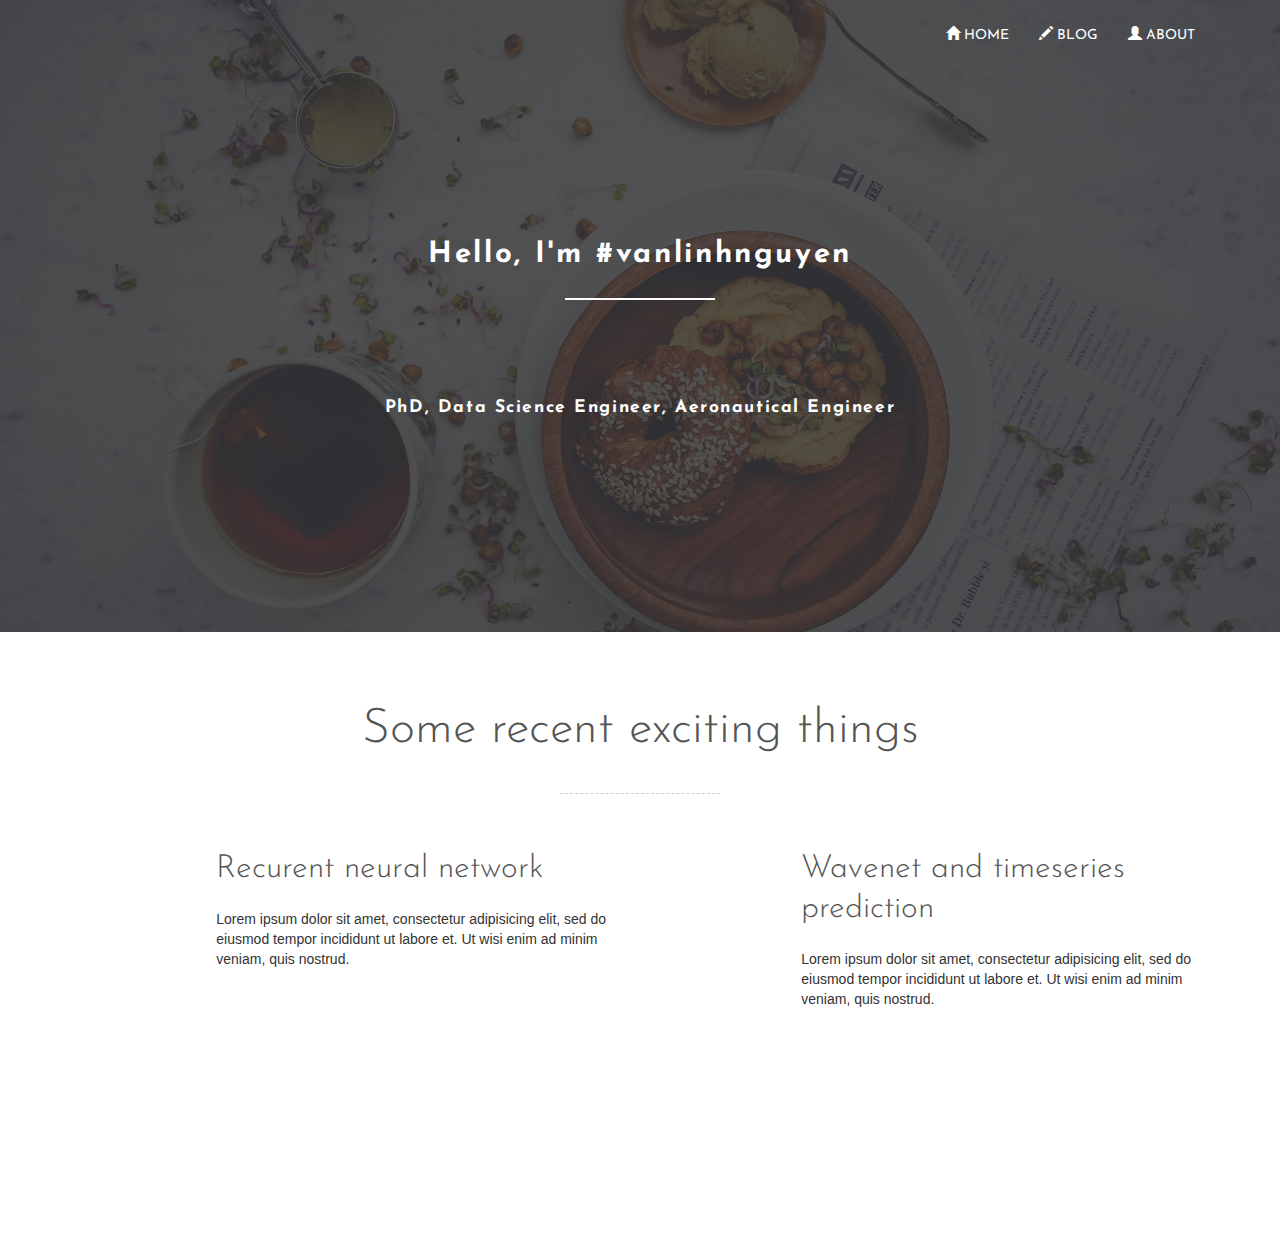
==== commit 07e77248: "some cleanings" ====
--- a/index.html
+++ b/index.html
@@ -50,18 +50,16 @@
 
 				<div class="top-content-container">
 					<div class="container">
-						<div class="row">
-							<div class="col-sm-12 text wow fadeInLeft pagination-centered">
-								<h1>Hello, I'm #vanlinhnguyen</h1>
-								<a type="button" href="https://www.linkedin.com/in/van-linh-nguyen-phd-88685b9a" class="btn-floating btn-lg btn-li"><i class="fa fa-linkedin"></i></a>
-								<a type="button" href="mailto:linh.van.nguyen@hotmail.com" class="btn-floating btn-lg btn-email"><i class="fa fa-envelope"></i></a>
-								<a type="button" href="https://github.com/vanlinhnguyen" class="btn-floating btn-lg btn-git"><i class="fa fa-github"></i></a>
-								<h2>
-									PhD, Data Science Engineer, Aeronautical Engineer
-								</h2>
-							</div>
+						<div class="pagination-centered">
+							<h1>Hello, I'm #vanlinhnguyen</h1>
+							<a type="button" href="https://www.linkedin.com/in/van-linh-nguyen-phd-88685b9a" class="btn-floating btn-lg btn-li"><i class="fa fa-linkedin" style="font-size:48px;"></i></a>
+							<a type="button" href="mailto:linh.van.nguyen@hotmail.com" class="btn-floating btn-lg btn-email"><i class="fa fa-envelope"></i></a>
+							<a type="button" href="https://github.com/vanlinhnguyen" class="btn-floating btn-lg btn-git"><i class="fa fa-github"></i></a>
+							<h2>
+								PhD, Data Science Engineer, Aeronautical Engineer
+							</h2>
 						</div>
-					</div>
+						</div>
 				</div>
             
 			</div>
--- a/css/style.css
+++ b/css/style.css
@@ -296,13 +296,19 @@
     padding-top:20px;
     padding-left:20px;
     padding-right:20px;
-    /*padding-bottom: 300px*/,
+    padding-bottom: 500px;
     margin-bottom: -9999px;
-    padding-bottom: 25%;
-}
-
+    /*padding-bottom:40%;*/
+}
+
+.project_tittle {
+    margin-top:40px;
+    margin-bottom:20px;
+}
 #wrap h2{
     text-align: center;
+    margin-top:40px;
+    margin-bottom:20px;
 }
 
 #wrap h2:after {
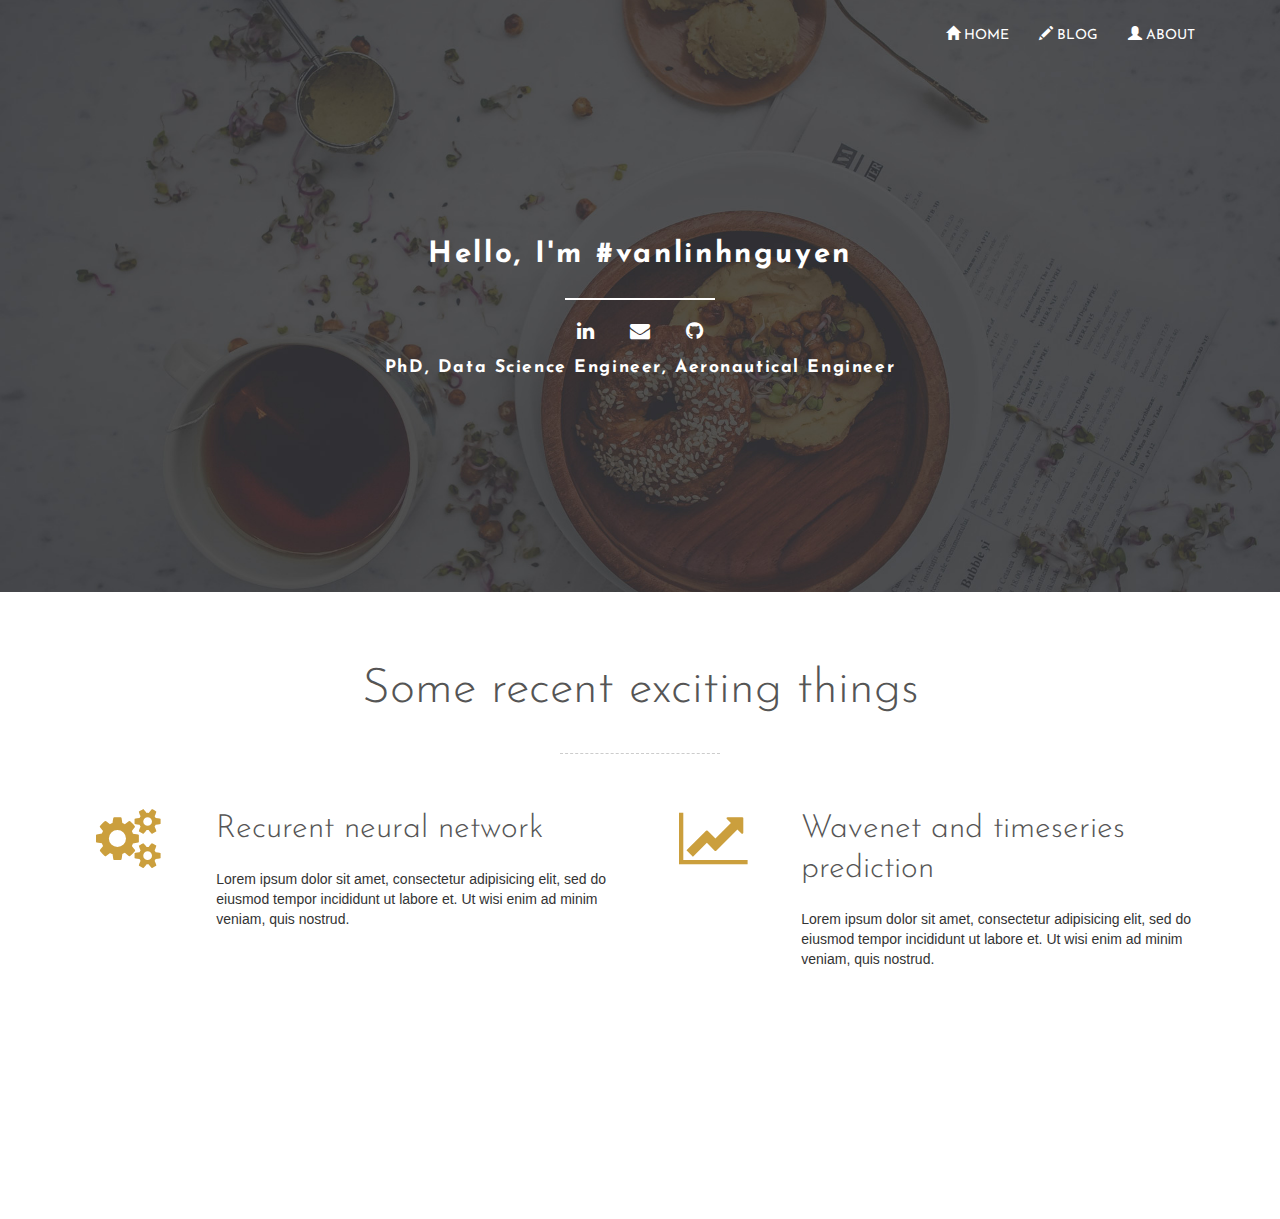
==== commit 2d2479ff: "fix some css problems" ====
--- a/index.html
+++ b/index.html
@@ -11,7 +11,7 @@
         <!-- CSS -->        
         <link rel="stylesheet" href="https://fonts.googleapis.com/css?family=Josefin+Sans:300,400|Roboto:300,400,500">
         <link rel="stylesheet" href="bootstrap/css/bootstrap.min.css">
-        <link rel="stylesheet" href="font-awesome/css/font-awesome.min.css">
+        <link rel="stylesheet" href="fonts/font-awesome/css/font-awesome.min.css">
         <link rel="stylesheet" href="css/animate.css">
         <link rel="stylesheet" href="css/style.css">
 
@@ -52,7 +52,7 @@
 					<div class="container">
 						<div class="pagination-centered">
 							<h1>Hello, I'm #vanlinhnguyen</h1>
-							<a type="button" href="https://www.linkedin.com/in/van-linh-nguyen-phd-88685b9a" class="btn-floating btn-lg btn-li"><i class="fa fa-linkedin" style="font-size:48px;"></i></a>
+							<a type="button" href="https://www.linkedin.com/in/van-linh-nguyen-phd-88685b9a" class="btn-floating btn-lg btn-li"><i class="fa fa-linkedin"></i></a>
 							<a type="button" href="mailto:linh.van.nguyen@hotmail.com" class="btn-floating btn-lg btn-email"><i class="fa fa-envelope"></i></a>
 							<a type="button" href="https://github.com/vanlinhnguyen" class="btn-floating btn-lg btn-git"><i class="fa fa-github"></i></a>
 							<h2>
--- a/css/style.css
+++ b/css/style.css
@@ -203,7 +203,7 @@
     min-height: 100%;
     overflow: hidden;
     display: flex;
-    float: left;
+    /*float: left;*/
     flex-wrap: wrap;
     align-content: center;
     width: 100%;
@@ -296,18 +296,16 @@
     padding-top:20px;
     padding-left:20px;
     padding-right:20px;
-    padding-bottom: 500px;
-    margin-bottom: -9999px;
-    /*padding-bottom:40%;*/
 }
 
 .project_tittle {
-    margin-top:40px;
+    margin-top:0px;
     margin-bottom:20px;
 }
+
 #wrap h2{
     text-align: center;
-    margin-top:40px;
+    margin-top:20px;
     margin-bottom:20px;
 }
 
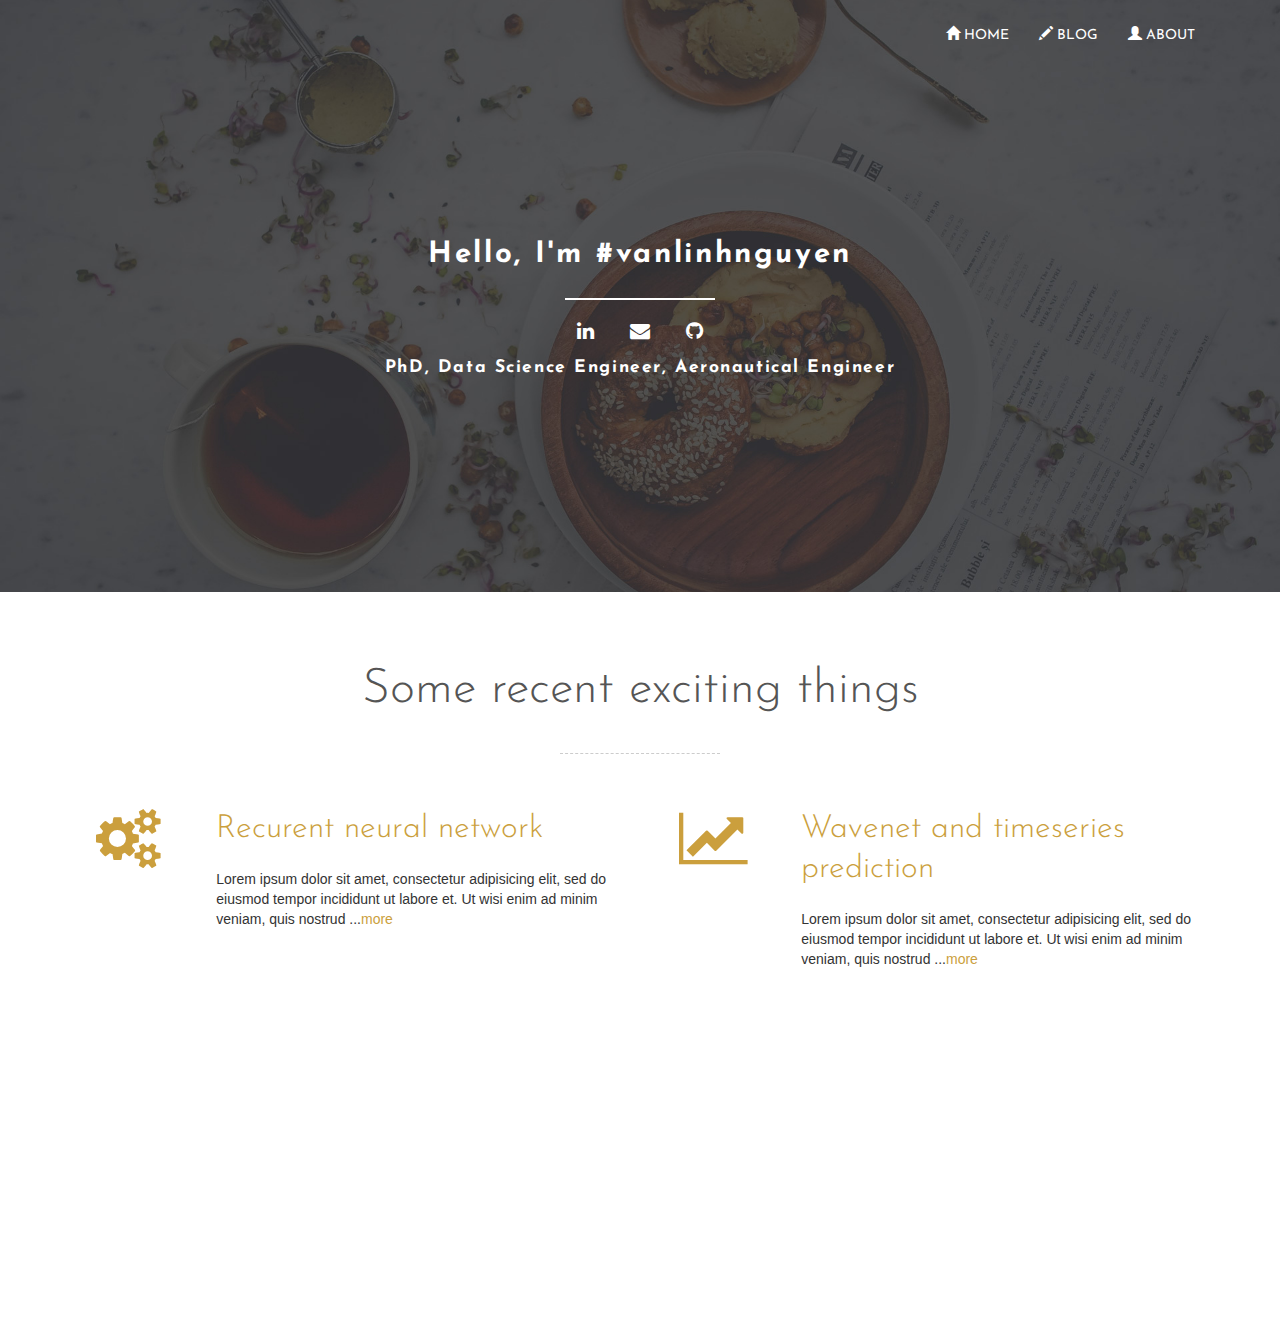
==== commit e206c564: "some other changes" ====
--- a/index.html
+++ b/index.html
@@ -81,10 +81,10 @@
 											<i class="fa fa-cogs"></i>
 										</div>
 										<div class="col-sm-9">
-											<h3>Recurent neural network</h3>
+											<h3><a href="posts/2018.04-RNN">Recurent neural network</a></h3>
 												<p>
 													Lorem ipsum dolor sit amet, consectetur adipisicing elit, sed do eiusmod tempor incididunt ut labore et.
-													Ut wisi enim ad minim veniam, quis nostrud.
+													Ut wisi enim ad minim veniam, quis nostrud ...<a href="posts/2018.04-RNN">more</a>
 												</p>
 										</div>
 									</div>
@@ -95,10 +95,10 @@
 											<i class="fa fa-line-chart"></i>
 										</div>
 										<div class="col-sm-9">
-											<h3>Wavenet and timeseries prediction</h3>
+											<h3><a href="blog.html">Wavenet and timeseries prediction</a></h3>
 												<p>
 													Lorem ipsum dolor sit amet, consectetur adipisicing elit, sed do eiusmod tempor incididunt ut labore et.
-													Ut wisi enim ad minim veniam, quis nostrud.
+													Ut wisi enim ad minim veniam, quis nostrud ...<a href="blog.html">more</a>
 												</p>
 										</div>
 									</div>
@@ -112,10 +112,10 @@
 											<i class="fa fa-comments"></i>
 										</div>
 										<div class="col-sm-9">
-											<h3><a href="#">Free GPU for deep learning</a></h3>
+											<h3><a href="posts/2018.04-GoogleColab/index.html">Free GPU for deep learning</a></h3>
 												<p>
 													Lorem ipsum dolor sit amet, consectetur adipisicing elit, sed do eiusmod tempor incididunt ut labore et.
-													Ut wisi enim ad minim veniam, quis nostrud. <a href="#">more</a>
+													Ut wisi enim ad minim veniam, quis nostrud ...<a href="posts/2018.04-GoogleColab/index.html">more</a>
 												</p>
 										</div>
 									</div>
@@ -126,14 +126,20 @@
 											<i class="fa fa-database"></i>
 										</div>
 										<div class="col-sm-9">
-											<h3>Spark 2.x key features</h3>
+											<h3><a href="blog.html">Spark 2.x key features</a></h3>
 												<p>
 													Lorem ipsum dolor sit amet, consectetur adipisicing elit, sed do eiusmod tempor incididunt ut labore et.
-													Ut wisi enim ad minim veniam, quis nostrud.
+													Ut wisi enim ad minim veniam, quis nostrud ...<a href="blog.html">more</a>
 												</p>
 										</div>
 									</div>
 								</div>
+						</div>
+
+						<div class="row">
+							<div class="col-sm-12 features section-description wow fadeIn">
+								<h4  class="text-center">.. and more @ <a href="blog.html">my blog</a></h4>
+							</div>
 						</div>
 	        </div>
         </div>
--- a/css/style.css
+++ b/css/style.css
@@ -48,7 +48,16 @@
     font-size: 32px;
     font-weight: 300;
     color: #555;
-    line-height: 40px; }
+    line-height: 40px;
+}
+
+.container h4 {
+    font-family: 'Josefin Sans', sans-serif;
+    /*font-family: 'Verlag A', 'Verlag B';*/
+    font-size: 22px;
+    font-weight: 300;
+    color: #555;
+}
 
 img { max-width: 100%; }
 
@@ -293,7 +302,7 @@
     margin-left: auto;
     margin-right: auto;
     background-color:rgba(245,245,245,.8);
-    padding-top:20px;
+    /*padding-top:20px;*/
     padding-left:20px;
     padding-right:20px;
 }
@@ -305,6 +314,7 @@
 
 #wrap h2{
     text-align: center;
+    padding-top:20px;
     margin-top:20px;
     margin-bottom:20px;
 }
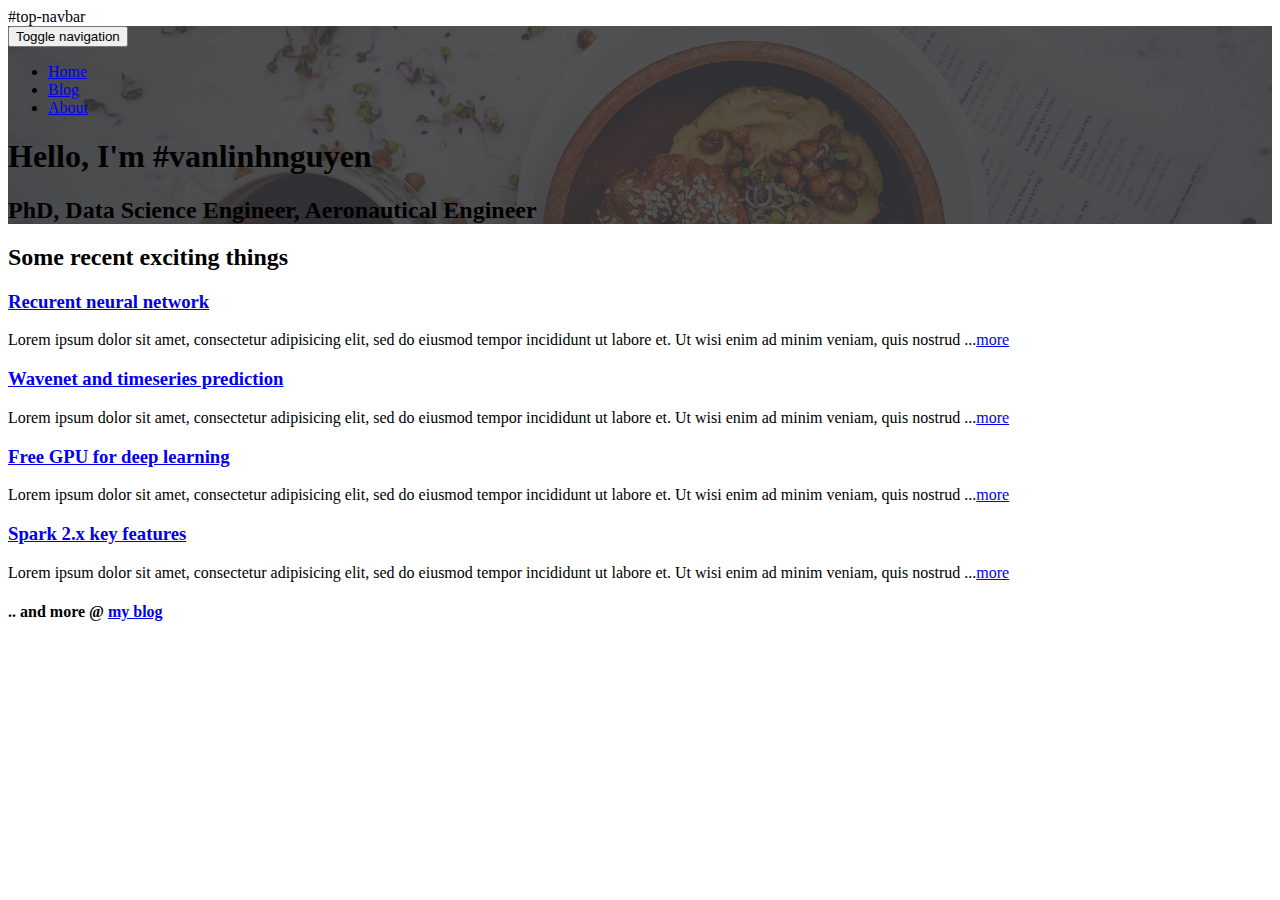
==== commit b8434e26: "Navbar for mobile" ====
--- a/index.html
+++ b/index.html
@@ -8,12 +8,8 @@
         <meta name="viewport" content="width=device-width, initial-scale=1">
         <title>vanlinhnguyen</title>
 
-        <!-- CSS -->        
-        <link rel="stylesheet" href="https://fonts.googleapis.com/css?family=Josefin+Sans:300,400|Roboto:300,400,500">
-        <link rel="stylesheet" href="bootstrap/css/bootstrap.min.css">
-        <link rel="stylesheet" href="fonts/font-awesome/css/font-awesome.min.css">
-        <link rel="stylesheet" href="css/animate.css">
-        <link rel="stylesheet" href="css/style.css">
+        <!-- CSS -->
+			#top-navbar
 
         <!-- HTML5 Shim and Respond.js IE8 support of HTML5 elements and media queries -->
         <!-- WARNING: Respond.js doesn't work if you view the page via file:// -->
@@ -30,13 +26,12 @@
 				<!-- Top menu -->
 				<nav class="navbar navbar-inverse" role="navigation">
 					<div class="container">
-						<div class="navbar-header">
-							<button type="button" class="navbar-toggle" data-toggle="collapse" data-target="#navbarCollapse">
-								<span class="icon-bar"></span>
-								<span class="icon-bar"></span>
-								<span class="icon-bar"></span>
-							</button>
-						</div>
+						<button type="button" class="navbar-toggle collapsed" data-toggle="collapse" data-target="#top-navbar-1">
+							<span class="sr-only">Toggle navigation</span>
+							<span class="icon-bar"></span>
+							<span class="icon-bar"></span>
+							<span class="icon-bar"></span>
+						</button>
 						<!-- Collect the nav links, forms, and other content for toggling -->
 						<div class="collapse navbar-collapse" id="top-navbar-1">
 							<ul class="nav navbar-nav navbar-right">
